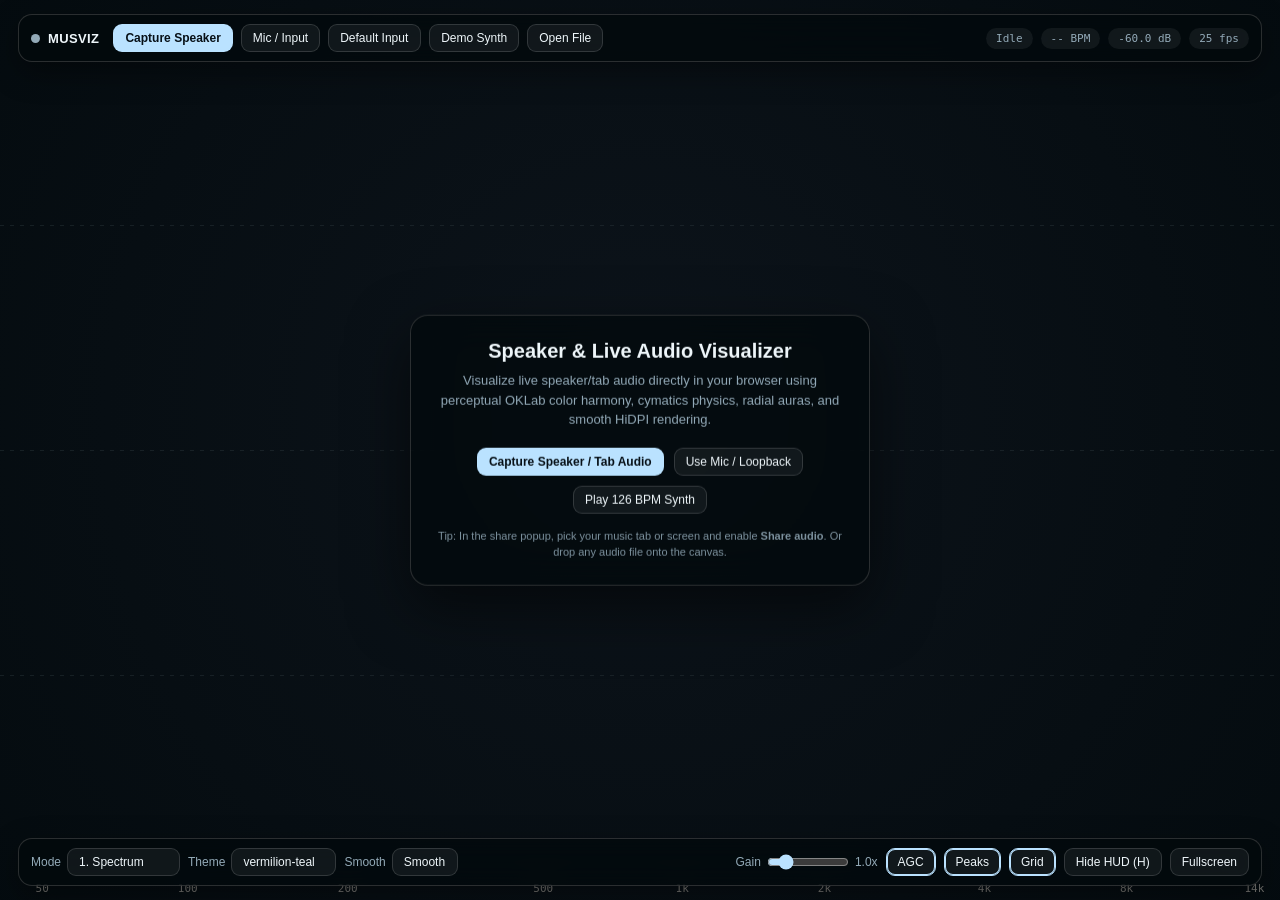
==== web/index.html @ dff28f90 "feat(webapp): add Web Audio speaker/tab visualizer web app" ====
<!doctype html>
<html lang="en">
<head>
  <meta charset="utf-8" />
  <meta name="viewport" content="width=device-width, initial-scale=1" />
  <title>Aesthetic Audio Visualizer</title>
  <link rel="stylesheet" href="./styles.css" />
</head>
<body>
  <canvas id="viz-canvas"></canvas>

  <div id="welcome" class="welcome">
    <h1>Speaker &amp; Live Audio Visualizer</h1>
    <p>
      Visualize live speaker/tab audio directly in your browser using perceptual
      OKLab color harmony, cymatics physics, radial auras, and smooth HiDPI rendering.
    </p>
    <div class="actions">
      <button id="btn-welcome-speaker" class="primary">Capture Speaker / Tab Audio</button>
      <button id="btn-welcome-mic">Use Mic / Loopback</button>
      <button id="btn-welcome-demo">Play 126 BPM Synth</button>
    </div>
    <p class="hint">
      Tip: In the share popup, pick your music tab or screen and enable <strong>Share audio</strong>.
      Or drop any audio file onto the canvas.
    </p>
  </div>

  <div id="toast" class="toast"></div>

  <div id="hud" class="hud">
    <div class="bar top-bar">
      <div class="group">
        <div class="brand">
          <span id="beat-dot" class="beat-dot"></span>
          <span>MUSVIZ</span>
        </div>
        <button id="btn-speaker" class="primary" title="Capture system or browser tab speaker output">Capture Speaker</button>
        <button id="btn-mic" title="Capture microphone or BlackHole virtual loopback">Mic / Input</button>
        <select id="sel-input" title="Audio input device"></select>
        <button id="btn-demo" title="Start built-in 126 BPM Web Audio synth">Demo Synth</button>
        <button id="btn-mute-demo" style="display:none" title="Mute/Unmute demo synth audio">🔊</button>
        <label class="file-btn" title="Open an MP3, WAV, FLAC, or M4A file">
          Open File
          <input id="file-input" type="file" accept="audio/*" />
        </label>
      </div>
      <div class="group">
        <span id="stat-source" class="pill">Idle</span>
        <span id="stat-bpm" class="pill">-- BPM</span>
        <span id="stat-db" class="pill">-60.0 dB</span>
        <span id="stat-fps" class="pill">60 fps</span>
      </div>
    </div>

    <div class="bar bottom-bar">
      <div class="group">
        <label class="slider-wrap">Mode <select id="sel-mode"></select></label>
        <label class="slider-wrap">Theme <select id="sel-theme"></select></label>
        <label class="slider-wrap">Smooth
          <select id="sel-smooth">
            <option value="snappy">Snappy</option>
            <option value="smooth" selected>Smooth</option>
            <option value="silky">Silky</option>
            <option value="liquid">Liquid</option>
          </select>
        </label>
      </div>

      <div class="group">
        <label class="slider-wrap">
          Gain
          <input id="rng-gain" type="range" min="0.2" max="5" step="0.05" value="1" />
          <span id="lbl-gain">1.0x</span>
        </label>
        <button id="btn-autogain" class="active">AGC</button>
        <button id="btn-peaks" class="active">Peaks</button>
        <button id="btn-grid" class="active">Grid</button>
        <button id="btn-hud" title="Hide controls (Press H to toggle back)">Hide HUD (H)</button>
        <button id="btn-fs" title="Fullscreen (F)">Fullscreen</button>
      </div>
    </div>
  </div>

  <script type="module" src="./app.js"></script>
</body>
</html>
---- web/styles.css ----
:root {
  --bg: #080d14;
  --surface: rgba(15, 22, 34, 0.68);
  --border: rgba(145, 200, 220, 0.22);
  --text: #eef6fa;
  --muted: #93aab8;
  --accent: #38e2d1;
}

* {
  box-sizing: border-box;
  margin: 0;
  padding: 0;
}

html, body {
  width: 100%;
  height: 100%;
  overflow: hidden;
  background: var(--bg);
  color: var(--text);
  font-family: -apple-system, BlinkMacSystemFont, "Inter", "Segoe UI", sans-serif;
  -webkit-font-smoothing: antialiased;
}

#viz-canvas {
  position: fixed;
  inset: 0;
  width: 100%;
  height: 100%;
  display: block;
}

.hud {
  position: fixed;
  inset: 0;
  pointer-events: none;
  display: flex;
  flex-direction: column;
  justify-content: space-between;
  padding: 14px 18px;
  transition: opacity 0.25s ease;
}

.hud.hidden {
  opacity: 0;
}

.hud.hidden .bar {
  pointer-events: none;
}

.bar {
  pointer-events: auto;
  display: flex;
  flex-wrap: wrap;
  align-items: center;
  gap: 8px;
  padding: 9px 12px;
  border-radius: 14px;
  background: var(--surface);
  border: 1px solid var(--border);
  backdrop-filter: blur(14px);
  -webkit-backdrop-filter: blur(14px);
  box-shadow: 0 10px 30px rgba(0, 0, 0, 0.38);
}

.top-bar {
  justify-content: space-between;
}

.bottom-bar {
  justify-content: space-between;
  font-size: 12px;
}

.group {
  display: flex;
  align-items: center;
  gap: 8px;
  flex-wrap: wrap;
}

.brand {
  display: flex;
  align-items: center;
  gap: 8px;
  font-weight: 700;
  letter-spacing: 0.03em;
  font-size: 13px;
  margin-right: 6px;
}

.beat-dot {
  width: 9px;
  height: 9px;
  border-radius: 50%;
  background: var(--muted);
  transition: transform 0.06s ease, background-color 0.06s ease, box-shadow 0.06s ease;
}

.beat-dot.active {
  background: var(--accent);
  transform: scale(1.45);
  box-shadow: 0 0 12px var(--accent);
}

button, select, label.file-btn {
  appearance: none;
  background: rgba(255, 255, 255, 0.06);
  color: var(--text);
  border: 1px solid rgba(255, 255, 255, 0.14);
  border-radius: 9px;
  padding: 6px 11px;
  font-size: 12px;
  font-weight: 500;
  cursor: pointer;
  transition: background 0.15s ease, border-color 0.15s ease, transform 0.1s ease;
}

button:hover, select:hover, label.file-btn:hover {
  background: rgba(255, 255, 255, 0.13);
  border-color: var(--border);
}

button.primary {
  background: var(--accent);
  color: #071017;
  border-color: transparent;
  font-weight: 700;
}

button.primary:hover {
  filter: brightness(1.08);
}

button.active {
  border-color: var(--accent);
  box-shadow: 0 0 0 1px var(--accent) inset;
}

select option {
  background: #101622;
  color: #eef6fa;
}

.file-btn input {
  display: none;
}

.pill {
  padding: 4px 10px;
  border-radius: 999px;
  background: rgba(255, 255, 255, 0.06);
  color: var(--muted);
  font-family: ui-monospace, SFMono-Regular, Menlo, monospace;
  font-size: 11px;
}

.slider-wrap {
  display: flex;
  align-items: center;
  gap: 6px;
  color: var(--muted);
  font-size: 12px;
}

input[type="range"] {
  accent-color: var(--accent);
  width: 82px;
  cursor: pointer;
}

.welcome {
  position: fixed;
  left: 50%;
  top: 50%;
  transform: translate(-50%, -50%);
  max-width: 460px;
  width: calc(100% - 32px);
  padding: 24px 26px;
  border-radius: 18px;
  background: var(--surface);
  border: 1px solid var(--border);
  backdrop-filter: blur(18px);
  text-align: center;
  box-shadow: 0 22px 60px rgba(0, 0, 0, 0.55);
  z-index: 10;
}

.welcome.hidden {
  display: none;
}

.welcome h1 {
  font-size: 20px;
  margin-bottom: 8px;
}

.welcome p {
  color: var(--muted);
  font-size: 13px;
  line-height: 1.5;
  margin-bottom: 18px;
}

.welcome .actions {
  display: flex;
  justify-content: center;
  gap: 10px;
  flex-wrap: wrap;
}

.welcome .hint {
  margin-top: 14px;
  margin-bottom: 0;
  font-size: 11px;
  opacity: 0.85;
}

.toast {
  position: fixed;
  top: 74px;
  left: 50%;
  transform: translateX(-50%);
  padding: 7px 14px;
  border-radius: 999px;
  background: var(--surface);
  border: 1px solid var(--accent);
  font-size: 12px;
  font-weight: 600;
  pointer-events: none;
  opacity: 0;
  transition: opacity 0.2s ease;
  z-index: 20;
}

.toast.visible {
  opacity: 1;
}
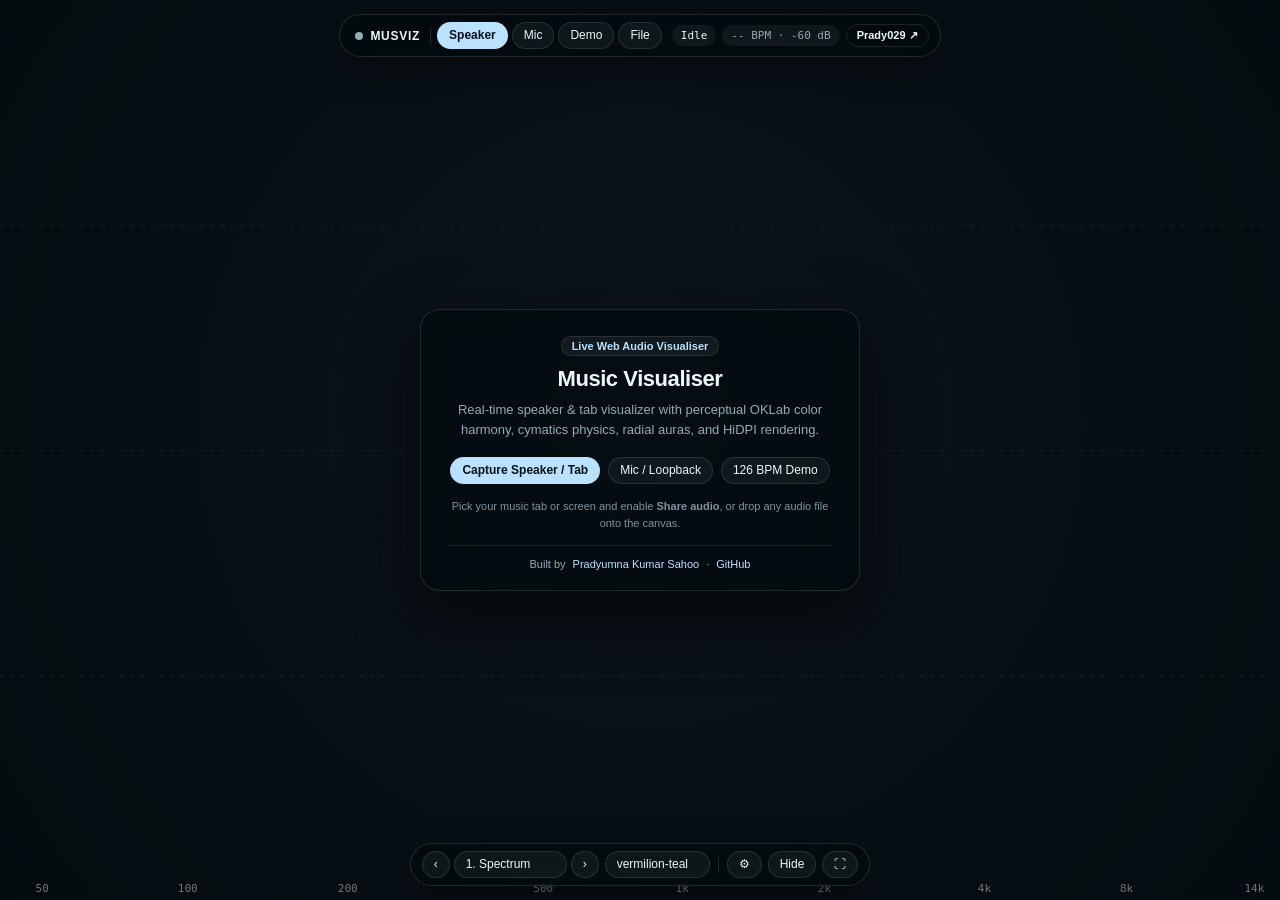
==== commit 69efd49b: "feat(ui): make HUD minimal, auto-fade, and link profile" ====
--- a/web/index.html
+++ b/web/index.html
@@ -3,82 +3,111 @@
 <head>
   <meta charset="utf-8" />
   <meta name="viewport" content="width=device-width, initial-scale=1" />
-  <title>Aesthetic Audio Visualizer</title>
+  <title>Music Visualiser — Pradyumna Kumar Sahoo</title>
   <link rel="stylesheet" href="./styles.css" />
 </head>
 <body>
   <canvas id="viz-canvas"></canvas>
 
   <div id="welcome" class="welcome">
-    <h1>Speaker &amp; Live Audio Visualizer</h1>
+    <div class="welcome-badge">Live Web Audio Visualiser</div>
+    <h1>Music Visualiser</h1>
     <p>
-      Visualize live speaker/tab audio directly in your browser using perceptual
-      OKLab color harmony, cymatics physics, radial auras, and smooth HiDPI rendering.
+      Real-time speaker &amp; tab visualizer with perceptual OKLab color harmony,
+      cymatics physics, radial auras, and HiDPI rendering.
     </p>
     <div class="actions">
-      <button id="btn-welcome-speaker" class="primary">Capture Speaker / Tab Audio</button>
-      <button id="btn-welcome-mic">Use Mic / Loopback</button>
-      <button id="btn-welcome-demo">Play 126 BPM Synth</button>
+      <button id="btn-welcome-speaker" class="primary">Capture Speaker / Tab</button>
+      <button id="btn-welcome-mic">Mic / Loopback</button>
+      <button id="btn-welcome-demo">126 BPM Demo</button>
     </div>
     <p class="hint">
-      Tip: In the share popup, pick your music tab or screen and enable <strong>Share audio</strong>.
-      Or drop any audio file onto the canvas.
+      Pick your music tab or screen and enable <strong>Share audio</strong>, or drop any audio file onto the canvas.
     </p>
+    <div class="welcome-footer">
+      Built by <a href="https://prady029.github.io" target="_blank" rel="noopener noreferrer">Pradyumna Kumar Sahoo</a>
+      <span>·</span>
+      <a href="https://github.com/Prady029/Music_Visualiser" target="_blank" rel="noopener noreferrer">GitHub</a>
+    </div>
   </div>
 
   <div id="toast" class="toast"></div>
 
   <div id="hud" class="hud">
-    <div class="bar top-bar">
+    <header class="dock top-dock">
       <div class="group">
-        <div class="brand">
+        <div class="brand" title="Music Visualiser">
           <span id="beat-dot" class="beat-dot"></span>
           <span>MUSVIZ</span>
         </div>
-        <button id="btn-speaker" class="primary" title="Capture system or browser tab speaker output">Capture Speaker</button>
-        <button id="btn-mic" title="Capture microphone or BlackHole virtual loopback">Mic / Input</button>
-        <select id="sel-input" title="Audio input device"></select>
-        <button id="btn-demo" title="Start built-in 126 BPM Web Audio synth">Demo Synth</button>
-        <button id="btn-mute-demo" style="display:none" title="Mute/Unmute demo synth audio">🔊</button>
-        <label class="file-btn" title="Open an MP3, WAV, FLAC, or M4A file">
-          Open File
-          <input id="file-input" type="file" accept="audio/*" />
-        </label>
+        <div class="divider"></div>
+        <div class="segmented" role="group" aria-label="Audio source">
+          <button id="btn-speaker" class="primary" title="Capture system or browser tab speaker output">Speaker</button>
+          <button id="btn-mic" title="Capture microphone or virtual loopback device">Mic</button>
+          <button id="btn-demo" title="Start built-in 126 BPM Web Audio synth">Demo</button>
+          <button id="btn-mute-demo" class="icon-btn" style="display:none" title="Mute / Unmute demo synth">🔊</button>
+          <label class="file-btn" title="Open an MP3, WAV, FLAC, or M4A file">
+            File
+            <input id="file-input" type="file" accept="audio/*" />
+          </label>
+        </div>
       </div>
+
       <div class="group">
-        <span id="stat-source" class="pill">Idle</span>
-        <span id="stat-bpm" class="pill">-- BPM</span>
-        <span id="stat-db" class="pill">-60.0 dB</span>
-        <span id="stat-fps" class="pill">60 fps</span>
+        <span id="stat-source" class="pill source-pill">Idle</span>
+        <span id="stat-telemetry" class="pill">-- BPM · -60 dB</span>
+        <a class="profile-link" href="https://prady029.github.io" target="_blank" rel="noopener noreferrer" title="Pradyumna Kumar Sahoo — Portfolio">Prady029 ↗</a>
       </div>
-    </div>
+    </header>
 
-    <div class="bar bottom-bar">
-      <div class="group">
-        <label class="slider-wrap">Mode <select id="sel-mode"></select></label>
-        <label class="slider-wrap">Theme <select id="sel-theme"></select></label>
-        <label class="slider-wrap">Smooth
+    <div class="bottom-wrap">
+      <div id="popover-settings" class="popover" aria-hidden="true">
+        <div class="popover-row">
+          <label for="sel-input">Input Device</label>
+          <select id="sel-input" title="Audio input device"></select>
+        </div>
+        <div class="popover-row">
+          <label for="sel-smooth">Smoothing</label>
           <select id="sel-smooth">
             <option value="snappy">Snappy</option>
             <option value="smooth" selected>Smooth</option>
             <option value="silky">Silky</option>
             <option value="liquid">Liquid</option>
           </select>
-        </label>
+        </div>
+        <div class="popover-row">
+          <label for="rng-gain">Gain <span id="lbl-gain" class="mono">1.0x</span></label>
+          <input id="rng-gain" type="range" min="0.2" max="5" step="0.05" value="1" />
+        </div>
+        <div class="popover-toggles">
+          <button id="btn-autogain" class="active">AGC</button>
+          <button id="btn-peaks" class="active">Peaks</button>
+          <button id="btn-grid" class="active">Grid</button>
+        </div>
+        <div class="popover-meta">
+          <span id="stat-fps" class="mono">60 fps</span>
+          <span>Space: Mode · C: Theme · H: HUD · F: Fullscreen</span>
+        </div>
       </div>
 
-      <div class="group">
-        <label class="slider-wrap">
-          Gain
-          <input id="rng-gain" type="range" min="0.2" max="5" step="0.05" value="1" />
-          <span id="lbl-gain">1.0x</span>
-        </label>
-        <button id="btn-autogain" class="active">AGC</button>
-        <button id="btn-peaks" class="active">Peaks</button>
-        <button id="btn-grid" class="active">Grid</button>
-        <button id="btn-hud" title="Hide controls (Press H to toggle back)">Hide HUD (H)</button>
-        <button id="btn-fs" title="Fullscreen (F)">Fullscreen</button>
-      </div>
+      <footer class="dock bottom-dock">
+        <div class="group">
+          <div class="stepper">
+            <button id="btn-mode-prev" class="icon-btn" title="Previous mode (Left Arrow)">‹</button>
+            <select id="sel-mode" aria-label="Visual mode"></select>
+            <button id="btn-mode-next" class="icon-btn" title="Next mode (Space / Right Arrow)">›</button>
+          </div>
+          <select id="sel-theme" aria-label="Color theme" title="Color theme (C / Shift+C)"></select>
+        </div>
+
+        <div class="divider"></div>
+
+        <div class="group">
+          <button id="btn-settings" title="Audio &amp; visual settings">⚙</button>
+          <button id="btn-hud" title="Hide controls (H)">Hide</button>
+          <button id="btn-fs" title="Fullscreen (F)">⛶</button>
+        </div>
+      </footer>
     </div>
   </div>
 
--- a/web/styles.css
+++ b/web/styles.css
@@ -1,7 +1,7 @@
 :root {
   --bg: #080d14;
-  --surface: rgba(15, 22, 34, 0.68);
-  --border: rgba(145, 200, 220, 0.22);
+  --surface: rgba(12, 18, 28, 0.56);
+  --border: rgba(145, 200, 220, 0.16);
   --text: #eef6fa;
   --muted: #93aab8;
   --accent: #38e2d1;
@@ -23,6 +23,15 @@
   -webkit-font-smoothing: antialiased;
 }
 
+a {
+  color: var(--accent);
+  text-decoration: none;
+}
+
+a:hover {
+  text-decoration: underline;
+}
+
 #viz-canvas {
   position: fixed;
   inset: 0;
@@ -38,62 +47,71 @@
   display: flex;
   flex-direction: column;
   justify-content: space-between;
+  align-items: center;
   padding: 14px 18px;
-  transition: opacity 0.25s ease;
+  transition: opacity 0.35s ease;
 }
 
 .hud.hidden {
   opacity: 0;
 }
 
-.hud.hidden .bar {
+.hud.idle:not(:hover) {
+  opacity: 0.14;
+}
+
+.hud.hidden .dock,
+.hud.hidden .popover {
   pointer-events: none;
 }
 
-.bar {
+.dock {
   pointer-events: auto;
   display: flex;
   flex-wrap: wrap;
   align-items: center;
+  justify-content: center;
   gap: 8px;
-  padding: 9px 12px;
-  border-radius: 14px;
+  max-width: calc(100vw - 24px);
+  padding: 7px 11px;
+  border-radius: 999px;
   background: var(--surface);
   border: 1px solid var(--border);
-  backdrop-filter: blur(14px);
-  -webkit-backdrop-filter: blur(14px);
-  box-shadow: 0 10px 30px rgba(0, 0, 0, 0.38);
-}
-
-.top-bar {
-  justify-content: space-between;
-}
-
-.bottom-bar {
-  justify-content: space-between;
+  backdrop-filter: blur(18px) saturate(140%);
+  -webkit-backdrop-filter: blur(18px) saturate(140%);
+  box-shadow: 0 10px 32px rgba(0, 0, 0, 0.36);
+}
+
+.top-dock {
+  gap: 10px;
+}
+
+.group {
+  display: flex;
+  align-items: center;
+  gap: 6px;
+  flex-wrap: wrap;
+}
+
+.divider {
+  width: 1px;
+  height: 16px;
+  background: rgba(255, 255, 255, 0.12);
+}
+
+.brand {
+  display: flex;
+  align-items: center;
+  gap: 7px;
+  font-weight: 700;
+  letter-spacing: 0.06em;
   font-size: 12px;
-}
-
-.group {
-  display: flex;
-  align-items: center;
-  gap: 8px;
-  flex-wrap: wrap;
-}
-
-.brand {
-  display: flex;
-  align-items: center;
-  gap: 8px;
-  font-weight: 700;
-  letter-spacing: 0.03em;
-  font-size: 13px;
-  margin-right: 6px;
+  padding: 0 4px;
 }
 
 .beat-dot {
-  width: 9px;
-  height: 9px;
+  width: 8px;
+  height: 8px;
   border-radius: 50%;
   background: var(--muted);
   transition: transform 0.06s ease, background-color 0.06s ease, box-shadow 0.06s ease;
@@ -105,21 +123,28 @@
   box-shadow: 0 0 12px var(--accent);
 }
 
+.segmented {
+  display: inline-flex;
+  align-items: center;
+  gap: 4px;
+}
+
 button, select, label.file-btn {
   appearance: none;
-  background: rgba(255, 255, 255, 0.06);
+  background: rgba(255, 255, 255, 0.05);
   color: var(--text);
-  border: 1px solid rgba(255, 255, 255, 0.14);
-  border-radius: 9px;
-  padding: 6px 11px;
+  border: 1px solid rgba(255, 255, 255, 0.11);
+  border-radius: 999px;
+  padding: 5px 11px;
   font-size: 12px;
   font-weight: 500;
+  line-height: 1.25;
   cursor: pointer;
-  transition: background 0.15s ease, border-color 0.15s ease, transform 0.1s ease;
+  transition: background 0.15s ease, border-color 0.15s ease, color 0.15s ease;
 }
 
 button:hover, select:hover, label.file-btn:hover {
-  background: rgba(255, 255, 255, 0.13);
+  background: rgba(255, 255, 255, 0.12);
   border-color: var(--border);
 }
 
@@ -136,7 +161,19 @@
 
 button.active {
   border-color: var(--accent);
-  box-shadow: 0 0 0 1px var(--accent) inset;
+  color: var(--accent);
+  background: rgba(255, 255, 255, 0.09);
+}
+
+button.primary.active {
+  color: #071017;
+  box-shadow: 0 0 0 2px rgba(255, 255, 255, 0.35);
+}
+
+button.icon-btn {
+  padding: 5px 9px;
+  min-width: 28px;
+  text-align: center;
 }
 
 select option {
@@ -149,25 +186,112 @@
 }
 
 .pill {
-  padding: 4px 10px;
-  border-radius: 999px;
-  background: rgba(255, 255, 255, 0.06);
+  padding: 4px 9px;
+  border-radius: 999px;
+  background: rgba(255, 255, 255, 0.05);
   color: var(--muted);
   font-family: ui-monospace, SFMono-Regular, Menlo, monospace;
   font-size: 11px;
-}
-
-.slider-wrap {
-  display: flex;
-  align-items: center;
+  white-space: nowrap;
+}
+
+.source-pill {
+  color: var(--text);
+}
+
+.profile-link {
+  padding: 4px 10px;
+  border-radius: 999px;
+  border: 1px solid rgba(255, 255, 255, 0.1);
+  font-size: 11px;
+  font-weight: 600;
+  color: var(--text);
+  white-space: nowrap;
+  transition: background 0.15s ease, border-color 0.15s ease;
+}
+
+.profile-link:hover {
+  background: rgba(255, 255, 255, 0.1);
+  border-color: var(--accent);
+  text-decoration: none;
+}
+
+.stepper {
+  display: inline-flex;
+  align-items: center;
+  gap: 4px;
+}
+
+.bottom-wrap {
+  position: relative;
+  display: flex;
+  flex-direction: column;
+  align-items: center;
+  gap: 10px;
+}
+
+.popover {
+  pointer-events: none;
+  opacity: 0;
+  transform: translateY(8px) scale(0.98);
+  transition: opacity 0.18s ease, transform 0.18s ease;
+  width: min(320px, calc(100vw - 28px));
+  padding: 14px;
+  border-radius: 16px;
+  background: rgba(11, 17, 27, 0.88);
+  border: 1px solid var(--border);
+  backdrop-filter: blur(20px);
+  -webkit-backdrop-filter: blur(20px);
+  box-shadow: 0 18px 46px rgba(0, 0, 0, 0.5);
+  display: flex;
+  flex-direction: column;
+  gap: 11px;
+}
+
+.popover.open {
+  pointer-events: auto;
+  opacity: 1;
+  transform: translateY(0) scale(1);
+}
+
+.popover-row {
+  display: flex;
+  align-items: center;
+  justify-content: space-between;
+  gap: 10px;
+  font-size: 12px;
+  color: var(--muted);
+}
+
+.popover-row select {
+  max-width: 175px;
+  border-radius: 10px;
+}
+
+.popover-toggles {
+  display: grid;
+  grid-template-columns: repeat(3, 1fr);
   gap: 6px;
+}
+
+.popover-meta {
+  display: flex;
+  justify-content: space-between;
+  align-items: center;
+  gap: 8px;
+  padding-top: 6px;
+  border-top: 1px solid rgba(255, 255, 255, 0.08);
+  font-size: 10px;
   color: var(--muted);
-  font-size: 12px;
+}
+
+.mono {
+  font-family: ui-monospace, SFMono-Regular, Menlo, monospace;
 }
 
 input[type="range"] {
   accent-color: var(--accent);
-  width: 82px;
+  width: 130px;
   cursor: pointer;
 }
 
@@ -176,15 +300,16 @@
   left: 50%;
   top: 50%;
   transform: translate(-50%, -50%);
-  max-width: 460px;
+  max-width: 440px;
   width: calc(100% - 32px);
-  padding: 24px 26px;
-  border-radius: 18px;
+  padding: 26px 26px 20px;
+  border-radius: 20px;
   background: var(--surface);
   border: 1px solid var(--border);
-  backdrop-filter: blur(18px);
+  backdrop-filter: blur(22px) saturate(140%);
+  -webkit-backdrop-filter: blur(22px) saturate(140%);
   text-align: center;
-  box-shadow: 0 22px 60px rgba(0, 0, 0, 0.55);
+  box-shadow: 0 24px 64px rgba(0, 0, 0, 0.55);
   z-index: 10;
 }
 
@@ -192,8 +317,21 @@
   display: none;
 }
 
+.welcome-badge {
+  display: inline-block;
+  padding: 3px 10px;
+  margin-bottom: 10px;
+  border-radius: 999px;
+  font-size: 11px;
+  font-weight: 600;
+  color: var(--accent);
+  background: rgba(255, 255, 255, 0.06);
+  border: 1px solid rgba(255, 255, 255, 0.1);
+}
+
 .welcome h1 {
-  font-size: 20px;
+  font-size: 22px;
+  letter-spacing: -0.02em;
   margin-bottom: 8px;
 }
 
@@ -207,7 +345,7 @@
 .welcome .actions {
   display: flex;
   justify-content: center;
-  gap: 10px;
+  gap: 8px;
   flex-wrap: wrap;
 }
 
@@ -218,15 +356,27 @@
   opacity: 0.85;
 }
 
+.welcome-footer {
+  margin-top: 14px;
+  padding-top: 12px;
+  border-top: 1px solid rgba(255, 255, 255, 0.08);
+  font-size: 11px;
+  color: var(--muted);
+  display: flex;
+  justify-content: center;
+  gap: 7px;
+}
+
 .toast {
   position: fixed;
-  top: 74px;
+  top: 66px;
   left: 50%;
   transform: translateX(-50%);
-  padding: 7px 14px;
+  padding: 6px 14px;
   border-radius: 999px;
   background: var(--surface);
   border: 1px solid var(--accent);
+  backdrop-filter: blur(14px);
   font-size: 12px;
   font-weight: 600;
   pointer-events: none;
@@ -238,3 +388,13 @@
 .toast.visible {
   opacity: 1;
 }
+
+@media (max-width: 640px) {
+  .source-pill,
+  .divider {
+    display: none;
+  }
+  .dock {
+    border-radius: 16px;
+  }
+}
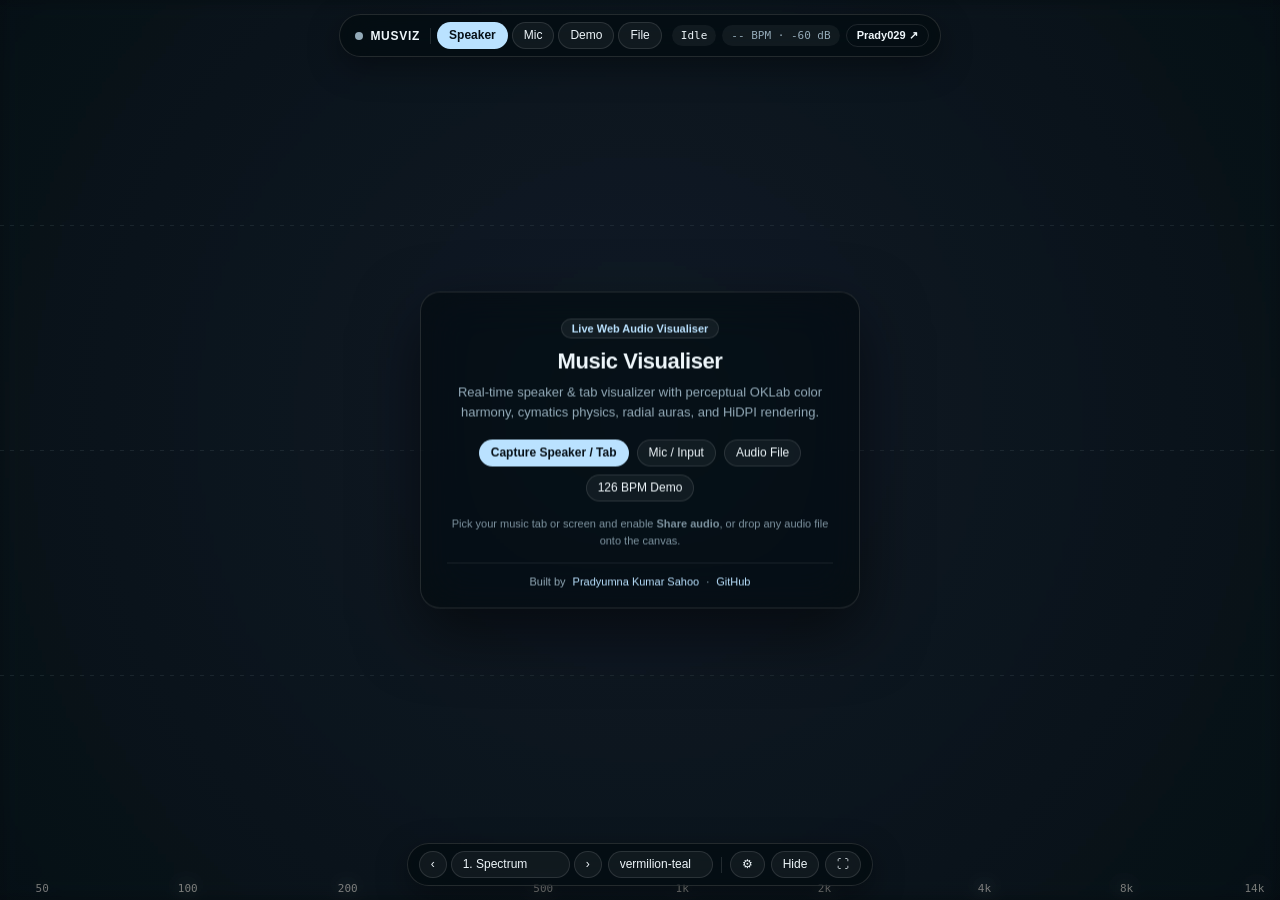
==== commit 347339a7: "feat(web): add vizz.fm 3D modes, FX stack, and mobile browser support" ====
--- a/web/index.html
+++ b/web/index.html
@@ -16,12 +16,16 @@
       Real-time speaker &amp; tab visualizer with perceptual OKLab color harmony,
       cymatics physics, radial auras, and HiDPI rendering.
     </p>
-    <div class="actions">
+    <div class="actions" id="welcome-actions">
       <button id="btn-welcome-speaker" class="primary">Capture Speaker / Tab</button>
-      <button id="btn-welcome-mic">Mic / Loopback</button>
+      <button id="btn-welcome-mic">Mic / Input</button>
+      <label class="file-btn welcome-file-btn" id="lbl-welcome-file" title="Pick an audio file (.mp3, .wav, .m4a, .flac) to play">
+        Audio File
+        <input id="welcome-file-input" type="file" accept="audio/*" />
+      </label>
       <button id="btn-welcome-demo">126 BPM Demo</button>
     </div>
-    <p class="hint">
+    <p id="welcome-hint" class="hint">
       Pick your music tab or screen and enable <strong>Share audio</strong>, or drop any audio file onto the canvas.
     </p>
     <div class="welcome-footer">
@@ -84,9 +88,17 @@
           <button id="btn-peaks" class="active">Peaks</button>
           <button id="btn-grid" class="active">Grid</button>
         </div>
+        <div class="popover-row-label">vizz.fm Effects</div>
+        <div class="popover-toggles fx-toggles">
+          <button id="btn-fx-bloom" class="active" title="Glow / Bloom (B)">Bloom</button>
+          <button id="btn-fx-trails" title="Feedback Trails / Motion Blur (T)">Trails</button>
+          <button id="btn-fx-kaleido" title="Kaleidoscope Mirror (K)">Kaleido</button>
+          <button id="btn-fx-rgb" title="RGB Shift / Chromatic Aberration (R)">RGB Shift</button>
+          <button id="btn-fx-crt" title="CRT Scanlines &amp; Vignette (X)">CRT</button>
+        </div>
         <div class="popover-meta">
           <span id="stat-fps" class="mono">60 fps</span>
-          <span>Space: Mode · C: Theme · H: HUD · F: Fullscreen</span>
+          <span>Space: Mode · C: Theme · B/T/K/R/X: FX · F: Fullscreen</span>
         </div>
       </div>
 
--- a/web/styles.css
+++ b/web/styles.css
@@ -235,7 +235,7 @@
   opacity: 0;
   transform: translateY(8px) scale(0.98);
   transition: opacity 0.18s ease, transform 0.18s ease;
-  width: min(320px, calc(100vw - 28px));
+  width: min(330px, calc(100vw - 28px));
   padding: 14px;
   border-radius: 16px;
   background: rgba(11, 17, 27, 0.88);
@@ -272,6 +272,25 @@
   display: grid;
   grid-template-columns: repeat(3, 1fr);
   gap: 6px;
+}
+
+.popover-row-label {
+  font-size: 11px;
+  font-weight: 600;
+  text-transform: uppercase;
+  letter-spacing: 0.06em;
+  color: var(--muted);
+  margin-top: 2px;
+}
+
+.popover-toggles.fx-toggles {
+  grid-template-columns: repeat(3, 1fr);
+  gap: 6px;
+}
+
+.popover-toggles.fx-toggles button {
+  font-size: 11px;
+  padding: 6px 4px;
 }
 
 .popover-meta {
@@ -349,6 +368,12 @@
   flex-wrap: wrap;
 }
 
+.welcome-file-btn {
+  display: inline-flex;
+  align-items: center;
+  justify-content: center;
+}
+
 .welcome .hint {
   margin-top: 14px;
   margin-bottom: 0;
@@ -372,7 +397,9 @@
   top: 66px;
   left: 50%;
   transform: translateX(-50%);
-  padding: 6px 14px;
+  padding: 8px 16px;
+  max-width: min(420px, calc(100vw - 32px));
+  text-align: center;
   border-radius: 999px;
   background: var(--surface);
   border: 1px solid var(--accent);
@@ -396,5 +423,35 @@
   }
   .dock {
     border-radius: 16px;
-  }
-}
+    padding: 6px 10px;
+    gap: 6px;
+    width: calc(100% - 16px);
+  }
+  .welcome {
+    padding: 22px 18px 18px;
+    max-height: calc(100vh - 24px);
+    overflow-y: auto;
+  }
+  .welcome .actions {
+    gap: 8px;
+  }
+  .welcome .actions button,
+  .welcome .actions label {
+    flex: 1 1 calc(50% - 6px);
+    min-height: 40px;
+    padding: 8px 10px;
+  }
+  .popover {
+    width: calc(100vw - 20px);
+    max-height: calc(100vh - 110px);
+    overflow-y: auto;
+  }
+  .segmented button {
+    padding: 6px 7px;
+    font-size: 11px;
+  }
+  .stepper select {
+    max-width: 125px;
+    font-size: 12px;
+  }
+}
